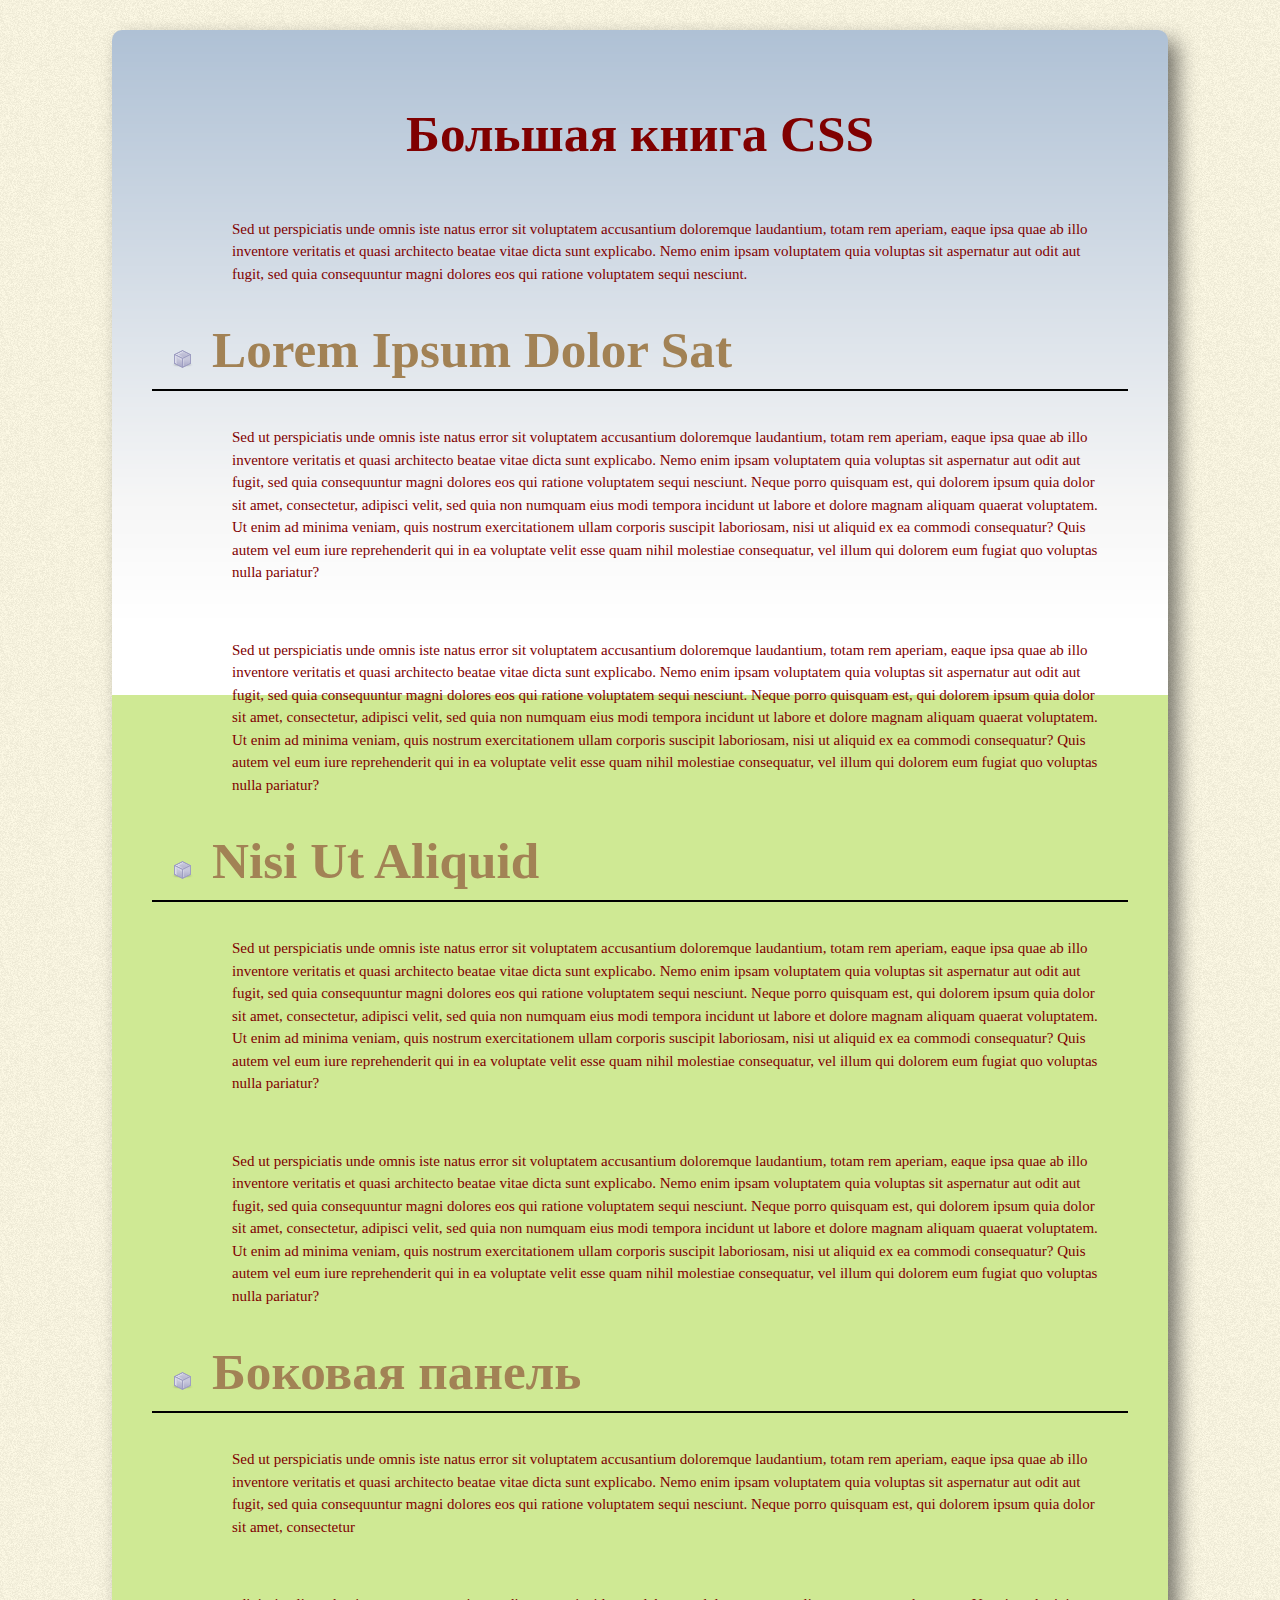
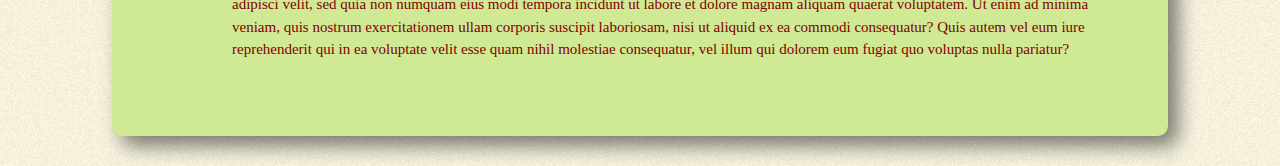
==== cascade1.html @ 9d8fd3bd "Изучение каскадности, селекторы" ====
<!doctype html>
<html>
<head>
<meta charset="UTF-8">
<title>Большая книга CSS -- The Cascade</title>
<link href="styles.css" rel="stylesheet">
</head>
<body>
<h1>Большая книга CSS</h1>
<div class="main">
  <p>Sed ut perspiciatis unde omnis iste natus error sit voluptatem accusantium doloremque laudantium, totam rem aperiam, eaque ipsa quae ab illo inventore veritatis et quasi architecto beatae vitae dicta sunt explicabo. Nemo enim ipsam voluptatem quia voluptas sit aspernatur aut odit aut fugit, sed quia consequuntur magni dolores eos qui ratione voluptatem sequi nesciunt. </p>
  <h2>Lorem Ipsum Dolor Sat</h2>
  <p>Sed ut perspiciatis unde omnis iste natus error sit voluptatem accusantium doloremque laudantium, totam rem aperiam, eaque ipsa quae ab illo inventore veritatis et quasi architecto beatae vitae dicta sunt explicabo. Nemo enim ipsam voluptatem quia voluptas sit aspernatur aut odit aut fugit, sed quia consequuntur magni dolores eos qui ratione voluptatem sequi nesciunt. Neque porro quisquam est, qui dolorem ipsum quia dolor sit amet, consectetur, adipisci velit, sed quia non numquam eius modi tempora incidunt ut labore et dolore magnam aliquam quaerat voluptatem. Ut enim ad minima veniam, quis nostrum exercitationem ullam corporis suscipit laboriosam, nisi ut aliquid ex ea commodi consequatur? Quis autem vel eum iure reprehenderit qui in ea voluptate velit esse quam nihil molestiae consequatur, vel illum qui dolorem eum fugiat quo voluptas nulla pariatur?</p>
<p>Sed ut perspiciatis unde omnis iste natus error sit voluptatem accusantium doloremque laudantium, totam rem aperiam, eaque ipsa quae ab illo inventore veritatis et quasi architecto beatae vitae dicta sunt explicabo. Nemo enim ipsam voluptatem quia voluptas sit aspernatur aut odit aut fugit, sed quia consequuntur magni dolores eos qui ratione voluptatem sequi nesciunt. Neque porro quisquam est, qui dolorem ipsum quia dolor sit amet, consectetur, adipisci velit, sed quia non numquam eius modi tempora incidunt ut labore et dolore magnam aliquam quaerat voluptatem. Ut enim ad minima veniam, quis nostrum exercitationem ullam corporis suscipit laboriosam, nisi ut aliquid ex ea commodi consequatur? Quis autem vel eum iure reprehenderit qui in ea voluptate velit esse quam nihil molestiae consequatur, vel illum qui dolorem eum fugiat quo voluptas nulla pariatur?</p>
  <h2>Nisi Ut Aliquid </h2>
  <p>Sed ut perspiciatis unde omnis iste natus error sit voluptatem accusantium doloremque laudantium, totam rem aperiam, eaque ipsa quae ab illo inventore veritatis et quasi architecto beatae vitae dicta sunt explicabo. Nemo enim ipsam voluptatem quia voluptas sit aspernatur aut odit aut fugit, sed quia consequuntur magni dolores eos qui ratione voluptatem sequi nesciunt. Neque porro quisquam est, qui dolorem ipsum quia dolor sit amet, consectetur, adipisci velit, sed quia non numquam eius modi tempora incidunt ut labore et dolore magnam aliquam quaerat voluptatem. Ut enim ad minima veniam, quis nostrum exercitationem ullam corporis suscipit laboriosam, nisi ut aliquid ex ea commodi consequatur? Quis autem vel eum iure reprehenderit qui in ea voluptate velit esse quam nihil molestiae consequatur, vel illum qui dolorem eum fugiat quo voluptas nulla pariatur?</p>
  <p>Sed ut perspiciatis unde omnis iste natus error sit voluptatem accusantium doloremque laudantium, totam rem aperiam, eaque ipsa quae ab illo inventore veritatis et quasi architecto beatae vitae dicta sunt explicabo. Nemo enim ipsam voluptatem quia voluptas sit aspernatur aut odit aut fugit, sed quia consequuntur magni dolores eos qui ratione voluptatem sequi nesciunt. Neque porro quisquam est, qui dolorem ipsum quia dolor sit amet, consectetur, adipisci velit, sed quia non numquam eius modi tempora incidunt ut labore et dolore magnam aliquam quaerat voluptatem. Ut enim ad minima veniam, quis nostrum exercitationem ullam corporis suscipit laboriosam, nisi ut aliquid ex ea commodi consequatur? Quis autem vel eum iure reprehenderit qui in ea voluptate velit esse quam nihil molestiae consequatur, vel illum qui dolorem eum fugiat quo voluptas nulla pariatur?</p>
</div>
<div class="sidebar">
<h2>Боковая панель</h2>
<p>Sed ut perspiciatis unde omnis iste natus error sit voluptatem accusantium doloremque laudantium, totam rem aperiam, eaque ipsa quae ab illo inventore veritatis et quasi architecto beatae vitae dicta sunt explicabo. Nemo enim ipsam voluptatem quia voluptas sit aspernatur aut odit aut fugit, sed quia consequuntur magni dolores eos qui ratione voluptatem sequi nesciunt. Neque porro quisquam est, qui dolorem ipsum quia dolor sit amet, consectetur</p>
<p>adipisci velit, sed quia non numquam eius modi tempora incidunt ut labore et dolore magnam aliquam quaerat voluptatem. Ut enim ad minima veniam, quis nostrum exercitationem ullam corporis suscipit laboriosam, nisi ut aliquid ex ea commodi consequatur? Quis autem vel eum iure reprehenderit qui in ea voluptate velit esse quam nihil molestiae consequatur, vel illum qui dolorem eum fugiat quo voluptas nulla pariatur?</p>
</div>
</body>
</html>
---- styles.css ----
html {
			padding: 30px;
			background-color: #E5F4C3;
			background-image: url(bg_page2.png)
		}
		body{
			padding: 40px;
			background: url(bg_page.png) repeat-x;
			background-color: #CFE994;
			margin: 0 auto; /*выравнивание элемента по центру родителя*/
			width: 80%; /*размер в процентах от всего размера родительского элемента*/
			border-radius: 10px; /*скругление углов*/
			box-shadow: 10px 10px 20px rgba(0,0,0,0.5) /*тень от элемента с параметрами - 
			положения, размытия и цвета*/
		}
		p {
			padding: 20px;
			color: maroon;
			font-size: 15px;
			font-family: "Pacifico", cursive;
			line-height: 150%;
			margin-left: 60px;
		}
		h2 {
			font-family: "Playfair Display", serif;
			color: #A28255;
			font-size: 3.2em;
			border-bottom: 2px black solid;
			padding: 0 0 10px 60px;
			margin: 0;
			background: url(head-icon.png) no-repeat 18px 27px;
		}
		.intro {
			font-family: "Pacifico", cursive;
			color: maroon;
			font-size: 1.2em;
			margin-left: 0;
			margin-bottom: 25px;
		}
		h1 {
			font-family: "Playfair Display", serif;
			text-align: center;
			color: maroon;
			font-size: 3.2em;
		}
		h1.intro {
			font-size: 3.2em;

		}
		#podr {
			color: white;
		}
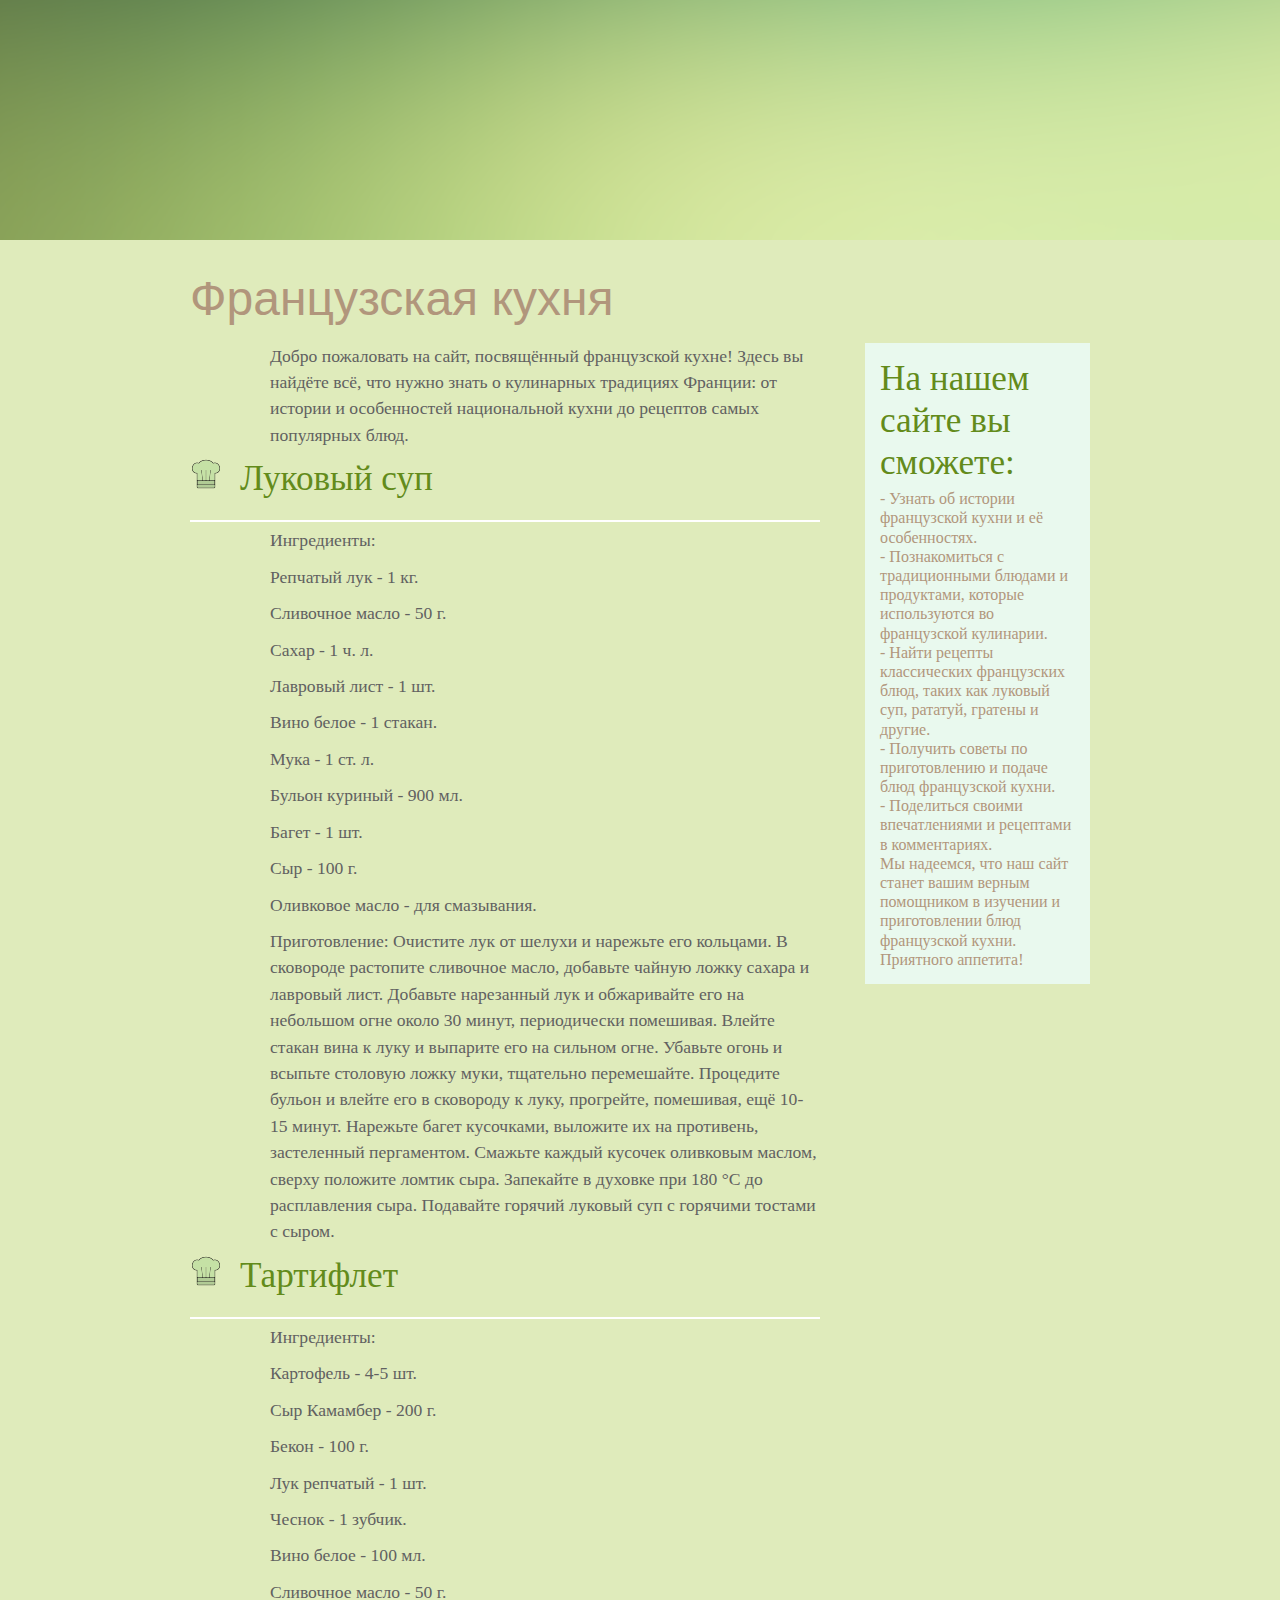
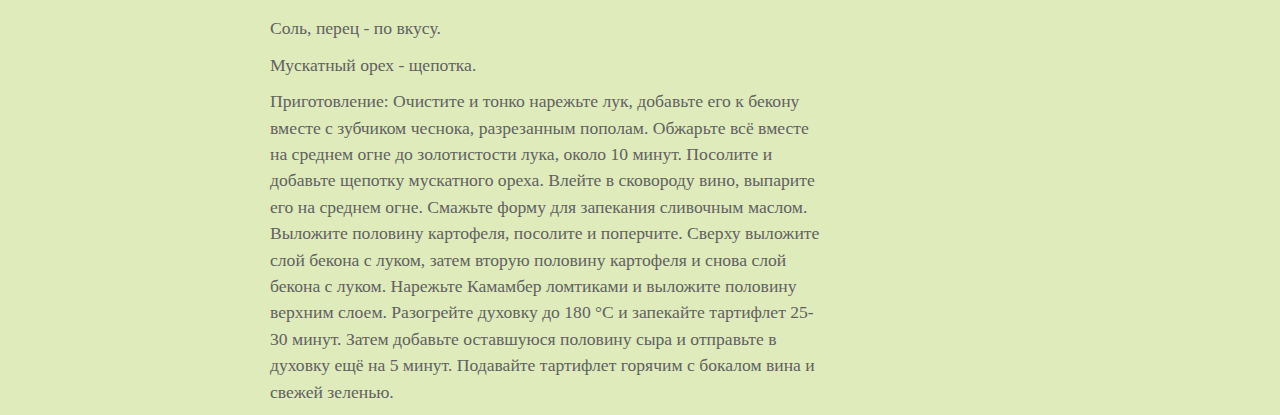
==== commit 72e6d197: "Забыла прикрепить свой сайт, когда изучали каскад" ====
--- a/cascade1.html
+++ b/cascade1.html
@@ -3,23 +3,70 @@
 <head>
 <meta charset="UTF-8">
 <title>Большая книга CSS -- The Cascade</title>
-<link href="styles.css" rel="stylesheet">
+<link href="style1.css" rel="stylesheet">
 </head>
 <body>
-<h1>Большая книга CSS</h1>
+<h1>Французская кухня</h1>
 <div class="main">
-  <p>Sed ut perspiciatis unde omnis iste natus error sit voluptatem accusantium doloremque laudantium, totam rem aperiam, eaque ipsa quae ab illo inventore veritatis et quasi architecto beatae vitae dicta sunt explicabo. Nemo enim ipsam voluptatem quia voluptas sit aspernatur aut odit aut fugit, sed quia consequuntur magni dolores eos qui ratione voluptatem sequi nesciunt. </p>
-  <h2>Lorem Ipsum Dolor Sat</h2>
-  <p>Sed ut perspiciatis unde omnis iste natus error sit voluptatem accusantium doloremque laudantium, totam rem aperiam, eaque ipsa quae ab illo inventore veritatis et quasi architecto beatae vitae dicta sunt explicabo. Nemo enim ipsam voluptatem quia voluptas sit aspernatur aut odit aut fugit, sed quia consequuntur magni dolores eos qui ratione voluptatem sequi nesciunt. Neque porro quisquam est, qui dolorem ipsum quia dolor sit amet, consectetur, adipisci velit, sed quia non numquam eius modi tempora incidunt ut labore et dolore magnam aliquam quaerat voluptatem. Ut enim ad minima veniam, quis nostrum exercitationem ullam corporis suscipit laboriosam, nisi ut aliquid ex ea commodi consequatur? Quis autem vel eum iure reprehenderit qui in ea voluptate velit esse quam nihil molestiae consequatur, vel illum qui dolorem eum fugiat quo voluptas nulla pariatur?</p>
-<p>Sed ut perspiciatis unde omnis iste natus error sit voluptatem accusantium doloremque laudantium, totam rem aperiam, eaque ipsa quae ab illo inventore veritatis et quasi architecto beatae vitae dicta sunt explicabo. Nemo enim ipsam voluptatem quia voluptas sit aspernatur aut odit aut fugit, sed quia consequuntur magni dolores eos qui ratione voluptatem sequi nesciunt. Neque porro quisquam est, qui dolorem ipsum quia dolor sit amet, consectetur, adipisci velit, sed quia non numquam eius modi tempora incidunt ut labore et dolore magnam aliquam quaerat voluptatem. Ut enim ad minima veniam, quis nostrum exercitationem ullam corporis suscipit laboriosam, nisi ut aliquid ex ea commodi consequatur? Quis autem vel eum iure reprehenderit qui in ea voluptate velit esse quam nihil molestiae consequatur, vel illum qui dolorem eum fugiat quo voluptas nulla pariatur?</p>
-  <h2>Nisi Ut Aliquid </h2>
-  <p>Sed ut perspiciatis unde omnis iste natus error sit voluptatem accusantium doloremque laudantium, totam rem aperiam, eaque ipsa quae ab illo inventore veritatis et quasi architecto beatae vitae dicta sunt explicabo. Nemo enim ipsam voluptatem quia voluptas sit aspernatur aut odit aut fugit, sed quia consequuntur magni dolores eos qui ratione voluptatem sequi nesciunt. Neque porro quisquam est, qui dolorem ipsum quia dolor sit amet, consectetur, adipisci velit, sed quia non numquam eius modi tempora incidunt ut labore et dolore magnam aliquam quaerat voluptatem. Ut enim ad minima veniam, quis nostrum exercitationem ullam corporis suscipit laboriosam, nisi ut aliquid ex ea commodi consequatur? Quis autem vel eum iure reprehenderit qui in ea voluptate velit esse quam nihil molestiae consequatur, vel illum qui dolorem eum fugiat quo voluptas nulla pariatur?</p>
-  <p>Sed ut perspiciatis unde omnis iste natus error sit voluptatem accusantium doloremque laudantium, totam rem aperiam, eaque ipsa quae ab illo inventore veritatis et quasi architecto beatae vitae dicta sunt explicabo. Nemo enim ipsam voluptatem quia voluptas sit aspernatur aut odit aut fugit, sed quia consequuntur magni dolores eos qui ratione voluptatem sequi nesciunt. Neque porro quisquam est, qui dolorem ipsum quia dolor sit amet, consectetur, adipisci velit, sed quia non numquam eius modi tempora incidunt ut labore et dolore magnam aliquam quaerat voluptatem. Ut enim ad minima veniam, quis nostrum exercitationem ullam corporis suscipit laboriosam, nisi ut aliquid ex ea commodi consequatur? Quis autem vel eum iure reprehenderit qui in ea voluptate velit esse quam nihil molestiae consequatur, vel illum qui dolorem eum fugiat quo voluptas nulla pariatur?</p>
+  <p>Добро пожаловать на сайт, посвящённый французской кухне! Здесь вы найдёте всё, что нужно знать о кулинарных традициях Франции: от истории и особенностей национальной кухни до рецептов самых популярных блюд. </p>
+  <h2>Луковый суп</h2>
+  <p>Ингредиенты:</p>
+<p>Репчатый лук - 1 кг.</p>
+<p>Сливочное масло - 50 г.</p>
+<p>Сахар - 1 ч. л.</p>
+<p>Лавровый лист - 1 шт.</p>
+<p>Вино белое - 1 стакан.</p>
+<p>Мука - 1 ст. л.</p>
+<p>Бульон куриный - 900 мл.</p>
+<p>Багет - 1 шт.</p>
+<p>Сыр - 100 г.</p>
+<p>Оливковое масло - для смазывания.</p>
+
+<p>Приготовление:
+Очистите лук от шелухи и нарежьте его кольцами.
+В сковороде растопите сливочное масло, добавьте чайную ложку сахара и лавровый лист.
+Добавьте нарезанный лук и обжаривайте его на небольшом огне около 30 минут, периодически помешивая.
+Влейте стакан вина к луку и выпарите его на сильном огне.
+Убавьте огонь и всыпьте столовую ложку муки, тщательно перемешайте.
+Процедите бульон и влейте его в сковороду к луку, прогрейте, помешивая, ещё 10-15 минут.
+Нарежьте багет кусочками, выложите их на противень, застеленный пергаментом.
+Смажьте каждый кусочек оливковым маслом, сверху положите ломтик сыра.
+Запекайте в духовке при 180 °C до расплавления сыра.
+Подавайте горячий луковый суп с горячими тостами с сыром.</p>
+  <h2>Тартифлет </h2>
+  <p>Ингредиенты:</p>
+<p>Картофель - 4-5 шт.</p>
+<p>Сыр Камамбер - 200 г.</p>
+<p>Бекон - 100 г.</p>
+<p>Лук репчатый - 1 шт.</p>
+<p>Чеснок - 1 зубчик.</p>
+<p>Вино белое - 100 мл.</p>
+<p>Сливочное масло - 50 г.</p>
+<p>Соль, перец - по вкусу.</p>
+<p>Мускатный орех - щепотка. </p>
+  <p>Приготовление:
+Очистите и тонко нарежьте лук, добавьте его к бекону вместе с зубчиком чеснока, разрезанным пополам.
+Обжарьте всё вместе на среднем огне до золотистости лука, около 10 минут.
+Посолите и добавьте щепотку мускатного ореха.
+Влейте в сковороду вино, выпарите его на среднем огне.
+Смажьте форму для запекания сливочным маслом.
+Выложите половину картофеля, посолите и поперчите.
+Сверху выложите слой бекона с луком, затем вторую половину картофеля и снова слой бекона с луком.
+Нарежьте Камамбер ломтиками и выложите половину верхним слоем.
+Разогрейте духовку до 180 °C и запекайте тартифлет 25-30 минут.
+Затем добавьте оставшуюся половину сыра и отправьте в духовку ещё на 5 минут.
+Подавайте тартифлет горячим с бокалом вина и свежей зеленью. </p>
 </div>
 <div class="sidebar">
-<h2>Боковая панель</h2>
-<p>Sed ut perspiciatis unde omnis iste natus error sit voluptatem accusantium doloremque laudantium, totam rem aperiam, eaque ipsa quae ab illo inventore veritatis et quasi architecto beatae vitae dicta sunt explicabo. Nemo enim ipsam voluptatem quia voluptas sit aspernatur aut odit aut fugit, sed quia consequuntur magni dolores eos qui ratione voluptatem sequi nesciunt. Neque porro quisquam est, qui dolorem ipsum quia dolor sit amet, consectetur</p>
-<p>adipisci velit, sed quia non numquam eius modi tempora incidunt ut labore et dolore magnam aliquam quaerat voluptatem. Ut enim ad minima veniam, quis nostrum exercitationem ullam corporis suscipit laboriosam, nisi ut aliquid ex ea commodi consequatur? Quis autem vel eum iure reprehenderit qui in ea voluptate velit esse quam nihil molestiae consequatur, vel illum qui dolorem eum fugiat quo voluptas nulla pariatur?</p>
+<h2>На нашем сайте вы сможете:</h2>
+
+
+<p>- Узнать об истории французской кухни и её особенностях.</p>
+<p>- Познакомиться с традиционными блюдами и продуктами, которые используются во французской кулинарии.</p>
+<p>- Найти рецепты классических французских блюд, таких как луковый суп, рататуй, гратены и другие.</p>
+<p>- Получить советы по приготовлению и подаче блюд французской кухни.</p>
+<p>- Поделиться своими впечатлениями и рецептами в комментариях.</p>
+<p>Мы надеемся, что наш сайт станет вашим верным помощником в изучении и приготовлении блюд французской кухни. Приятного аппетита!</p>
 </div>
 </body>
 </html>
--- a/style1.css
+++ b/style1.css
@@ -0,0 +1,83 @@
+/* сброс стилей браузера */
+html, body, div, span, object, iframe, h1, h2, h3, h4, h5, h6, p, blockquote, pre, a, abbr, acronym, address, big, cite, code, del, dfn, em, img, ins, kbd, q, s, samp,small, strike, strong, sub, sup, tt, var, b, u, i, center, dl, dt, dd, ol, ul, li, fieldset, form, label, legend,
+table, caption, tbody, tfoot, thead, tr, th, td, article, aside, canvas, details, embed, 
+figure, figcaption, footer, header, hgroup, menu, nav, output, ruby, section, summary,
+time, mark, audio, video {
+	margin: 0;
+	padding: 0;
+	border: 0;
+	font-size: 100%;
+	font: inherit;
+	vertical-align: baseline;
+}
+article, aside, details, figcaption, figure, footer, header, hgroup, menu, nav, section {
+	display: block;
+}
+body {
+	line-height: 1.2;
+}
+ol { 
+	padding-left: 1.4em;
+	list-style: decimal;
+}
+ul {
+	padding-left: 1.4em
+	list-style: square;
+}
+table {
+	border-collapse: collapse;
+	border-spacing: 0;
+} 
+/* конец кода сброса стилей браузера */
+
+/* простой двухколончный макет  */
+.main {
+	float: left;
+	width: 70%;
+}
+.sidebar {
+	margin-left: 75%;
+	padding: 15px;
+	background: #E9F9EE;
+}
+body {
+	color: #B1967C;
+	 font-family: "Pacifico", cursive;
+	 padding-top: 270px;
+	 background: #DFEBBB url(123.png) repeat-x;
+	 max-width: 900px;
+	 margin: 0 auto;
+	
+}
+h1 {
+	font-size: 3em;
+	font-family: "Arial Black" , Arial, sans-serif;
+	margin-bottom: 15px
+}
+ h2{
+	 font-size: 2.2em;
+	 color: #638B1B;
+	 margin-bottom: 5px;
+	 
+ }
+ .main h2 {
+	 color: #638B1B;
+	 border-bottom: 2px white solid;
+	 background: url(chef-hat_7990469.png) no-repeat;
+	 padding: 0 0 20px 50px;
+ }
+ .main p {
+	 color: #616161;
+	 font-family: "EB Garsmond", serif;
+	 font-size: 1.1em;
+	 line-height: 150%;
+	 margin-bottom: 10px;
+	 margin-left: 80px;
+ }
+ .intro {
+	 color: #6A94CC;
+	 font-family: Arial, Helevetica, sans-serif;
+	 font-size: 1.2em;
+	 margin-left: 0;
+	 margin-bottom: 20px;
+ }